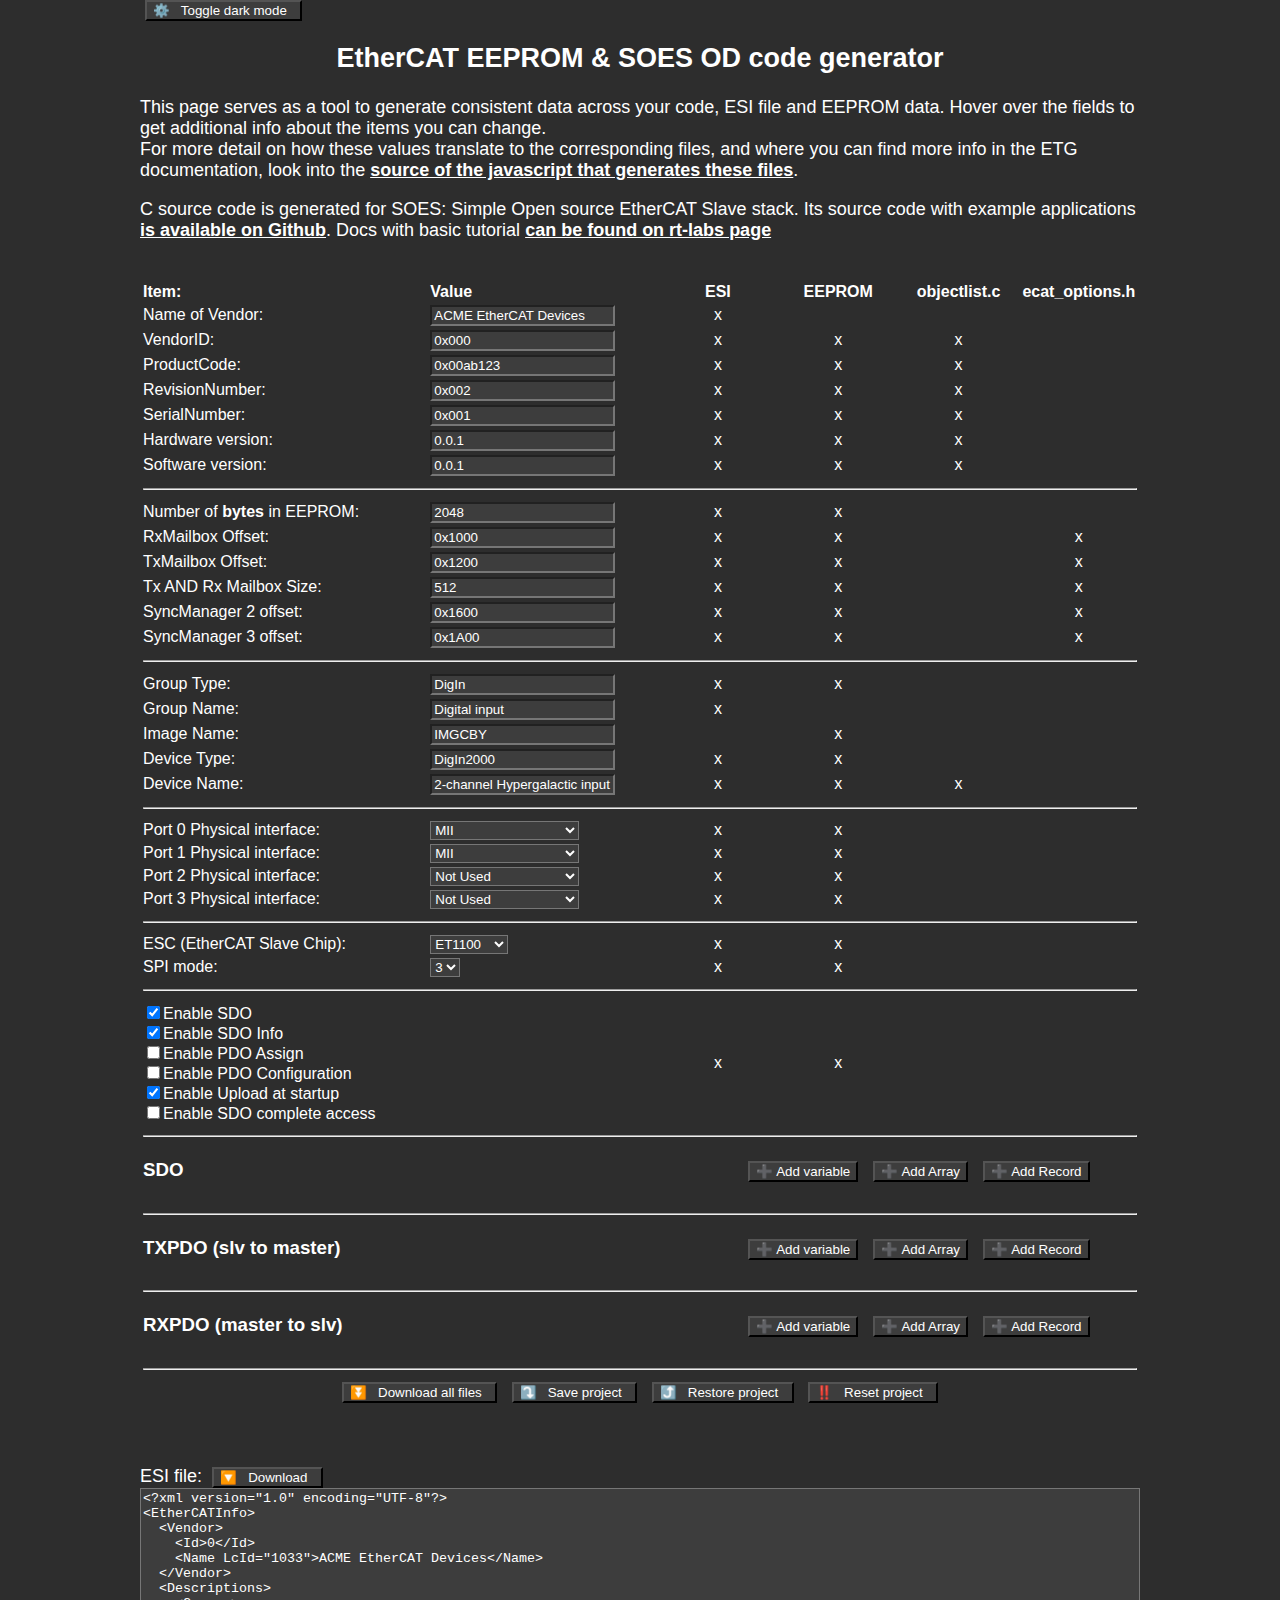
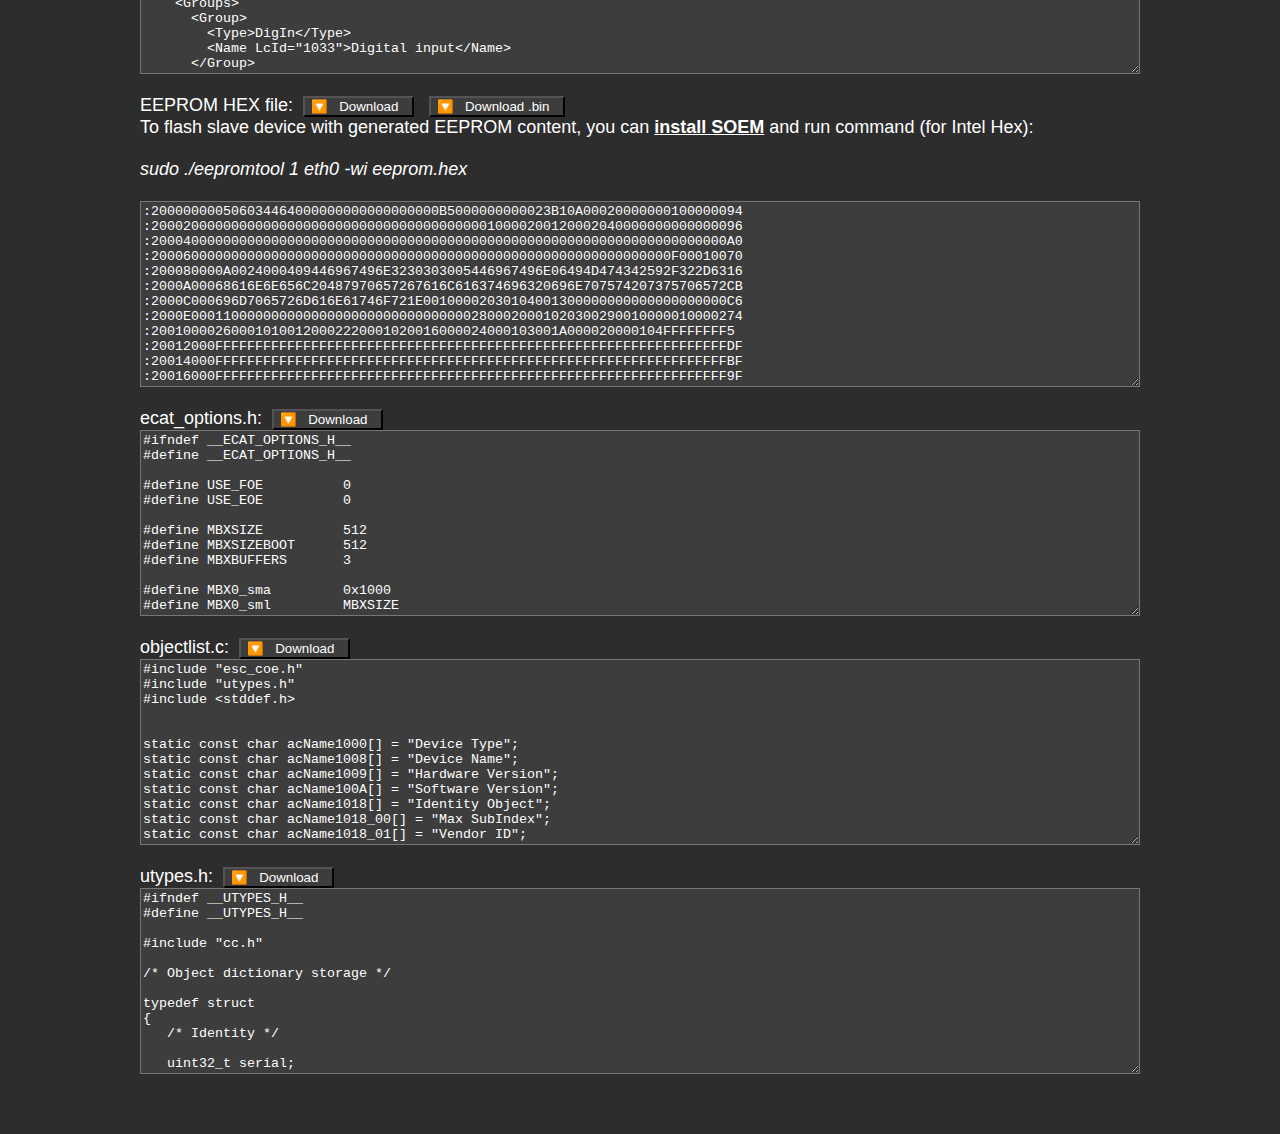
==== EEPROM_generator.html @ eaf285dc "RWpre on objectlist" ====
<head>
   <title>🔁 ESI / EEPROM Generator for SOES</title>
   <meta charset="UTF-8">
   <script src="jszip.min.js"></script>
   <script src="EEPROM_generator.js"></script>
   <link rel="stylesheet" href="EEPROM_generator.css">
</head>

<body>
   <!-- Modal dialog to edit OD objects  -->
   <div id="editObjectModal" class="modal">
   <!-- Modal content -->
      <div class="modal-content">
         <span class="close" onClick="modalClose()">&times;</span>
         <h3 id="editObjectTitle">Edit object</h3>
         <form name="EditObjectForm" id="EditObjectForm" action="" onsubmit="onEditObjectSubmit(this); return false;">
            <table border="0">
               <tr id="dialogRowIndex">
                  <td>Index:</td>
                  <td><input type = "text" name="Index" value="0x6000" title="Enter OD index for the new object"></td>
               </tr>
               <tr>
                  <td>Name of Object:</td>
                  <td><input type = "text" name="ObjectName" value="" title="Enter name for the new object"></td>
               </tr>
               <tr id="dialogRowDtype">
                  <td>Data Type</td>
                  <td><select type = "text" name="DTYPE" title="Enter data type of new object">
                     <option value="BOOLEAN">BOOLEAN</option>
                     <option value="INTEGER8">INTEGER8</option>
                     <option value="INTEGER16">INTEGER16</option>
                     <option value="INTEGER32">INTEGER32</option>
                     <option value="UNSIGNED8">UNSIGNED8</option>
                     <option value="UNSIGNED16">UNSIGNED16</option>
                     <option value="UNSIGNED32">UNSIGNED32</option>
                     <option value="REAL32">REAL32</option>
                     <option value="VISIBLE_STRING">VISIBLE STRING</option>
                  </select></td>
               </tr>
               <tr id="dialogRowValue">
                  <td>Value:</td>
                  <td><input type = "text" name="InitalValue" value="0" title="Enter initial value for the new object"></td>
               </tr>
               <tr id="dialogRowAccess">
                  <td>Access:</td>
                  <td><select type = "text" name="Access" title="Enter access mode of new object">
                     <option value="RO">RO</option>
                     <option value="RW">RW</option>
                     <option value="WO">WO</option>
                     <option value="RWpre">RWpre</option>
                  </select></td>
               </tr>
               <tr>
                  <td align="center">
                     <button name="Cancel" onClick='modalClose();'>✖️ &nbsp; Cancel &nbsp;</button>
                  </td><td>
                     <input type="submit" name="SaveChanges" value="✔️&nbsp; Save changes &nbsp;">
                  </td>
               </tr>
            </table>
         </form>
      </div>
   </div>

   <div class="dark-mode-toggle-container">
      <span></span>
      <button name="DarkMode"onClick='toggleDarkMode();' title="Toggle dark mode">
         ⚙️ &nbsp; Toggle dark mode &nbsp;
      </button>
   </div>

   <div class="main-wrapper">
      <div id="pageHeading">
         <h2>EtherCAT EEPROM & SOES OD code generator</h2>
         <p>
            This page serves as a tool to generate consistent data across your code, ESI file and EEPROM data. Hover over the fields to get additional info about the items you can change. <br>
            For more detail on how these values translate to the corresponding files, and where you can find more info in the ETG documentation, look into the <a href="EEPROM_generator.js">source of the javascript that generates these files</a>.<br>
         </p><p>
            C source code is generated for SOES: Simple Open source EtherCAT Slave stack. 
            Its source code with example applications <a href="https://github.com/OpenEtherCATsociety/SOES">is available on Github</a>. 
            Docs with basic tutorial <a href="https://rt-labs.com/docs/soes/tutorial.html">can be found on rt-labs page</a> 
         </p>
      </div>
      <br>
         
      <form name="SlaveForm" id="SlaveForm" action="" onsubmit="return false;">
         <table border="0">
            <tr>
               <td><strong>Item:</strong></td><td><strong>Value</strong></td><td width="12%"><strong>ESI</strong></td><td width="12%"><strong>EEPROM</strong></td><td width="12%"><strong>objectlist.c</strong></td><td width="12%"><strong>ecat_options.h</strong></td>
            </tr>
            <tr>
               <td>Name of Vendor:</td><td><input type = "text" name="VendorName" value="ACME EtherCAT Devices" title="Enter the name as how you are known in the EtherCAT Technology Group members list"></td><td>x</td><td>&nbsp;</td><td>&nbsp;</td><td>&nbsp;</td>
            </tr>
            <tr>
               <td>VendorID:</td><td><input type = "text" name="VendorID" value="0x000" title="You need to be member of the ETG to get a VendorID!&#013; Enter in hex (0x...) or decimal."></td><td>x</td><td>x</td><td>x</td><td>&nbsp;</td>
            </tr>
            <tr>
               <td>ProductCode:</td><td><input type = "text" name="ProductCode" value="0x00ab123" title="The code of your Product...&#013;Each different product should have its own code.&#013;Enter in hex (0x...) or decimal."></td><td>x</td><td>x</td><td>x</td><td>&nbsp;</td>
            </tr>
            <tr>
               <td>RevisionNumber:</td><td><input type = "text" name="RevisionNumber" value="0x002" title="Revision of Product&#013; Enter in hex (0x...) or decimal."></td><td>x</td><td>x</td><td>x</td><td>&nbsp;</td>
            </tr>
            <tr>
               <td>SerialNumber:</td><td><input type = "text" name="SerialNumber" value="0x001" title="Serial number; may be used in production.&#013; Enter in hex (0x...) or decimal."></td><td>x</td><td>x</td><td>x</td><td>&nbsp;</td>
            </tr>
            <tr>
               <td>Hardware version:</td><td><input type = "text" name="HWversion" value="0.0.1" title="Enter HW version as string"><td>x</td><td>x</td><td>x</td><td>&nbsp;</td>
            </tr>
            <tr>
               <td>Software version:</td><td><input type = "text" name="SWversion" value="0.0.1" title="Enter SW version as string"></td><td>x</td><td>x</td><td>x</td><td>&nbsp;</td>
            </tr>
            <tr><td colspan="6"><hr></td</tr>
            <tr>
               <td>Number of <strong>bytes</strong> in EEPROM:</td><td><input type = "text" name="EEPROMsize" value="2048" title="Number of bytes in EEPROM; 2048&#013;2048*8=16kilobit&#013;Enter in hex (0x...) or decimal."></td><td>x</td><td>x</td><td>&nbsp;</td><td>&nbsp;</td>
            </tr>
            <tr>
               <td>RxMailbox Offset:</td><td><input type = "text" name="RxMailboxOffset" value="0x1000" title="Offset in memory. Do not change unless you are really sure what you're doing"></td><td>x</td><td>x</td><td>&nbsp;</td><td>x</td>
            </tr>
            <tr>
               <td>TxMailbox Offset:</td><td><input type = "text" name="TxMailboxOffset" value="0x1200" title="Offset in memory. Do not change unless you are really sure what you're doing"></td><td>x</td><td>x</td><td>&nbsp;</td><td>x</td>
            </tr>
            <tr>
               <td>Tx AND Rx Mailbox Size:</td><td><input type = "text" name="MailboxSize" value="512" title="Size of mailbox in bytes.&#013;Do not change unless you are really sure what you're doing."></td><td>x</td><td>x</td><td>&nbsp;</td><td>x</td>
            </tr>
            <tr>
               <td>SyncManager 2 offset:</td><td><input type = "text" name="SM2Offset" value="0x1600" title="Offset in memory. Do not change unless you are really sure what you're doing"></td><td>x</td><td>x</td><td>&nbsp;</td><td>x</td>
            </tr>
            <tr>
               <td>SyncManager 3 offset:</td><td><input type = "text" name="SM3Offset" value="0x1A00" title="Offset in memory. Do not change unless you are really sure what you're doing"></td><td>x</td><td>x</td><td>&nbsp;</td><td>x</td>
            </tr>
            <tr><td colspan="6"><hr></td</tr>
            <tr>
               <td>Group Type:</td><td><input type = "text" name="TextGroupType" value="DigIn" title="Group Type, like DigIn, DigOut, Measurement, ...&#013;See ETG2000, this is used for grouping in the ESI file"></td><td>x</td><td>x</td><td>&nbsp;</td><td>&nbsp;</td>
            </tr>
            <tr>
               <td>Group Name:</td><td><input type = "text" name="TextGroupName5" value="Digital input" title="Description of Group&#013;See ETG2000, this is used for grouping in the ESI file"></td><td>x</td><td>&nbsp;</td><td>&nbsp;</td><td>&nbsp;</td>
            </tr>
            <tr>
               <td>Image Name:</td><td><input type = "text" name="ImageName" value="IMGCBY" title="Name of image used in EtherCAT Configurator"></td><td>&nbsp;</td><td>x</td><td>&nbsp;</td><td>&nbsp;</td>
            </tr>
            <tr>
               <td>Device Type:</td><td><input type = "text" name="TextDeviceType" value="DigIn2000" title="Name or order code of product"></td><td>x</td><td>x</td><td>&nbsp;</td><td>&nbsp;</td>
            </tr>
            <tr>
               <td>Device Name:</td><td><input type = "text" name="TextDeviceName" value="2-channel Hypergalactic input superimpermanator" title="Description of your device"></td><td>x</td><td>x</td><td>x</td><td>&nbsp;</td>
            </tr>
            <tr><td colspan="6"><hr></td</tr>
            <tr>
               <td>Port 0 Physical interface:</td><td><select name="Port0Physical" title="Select which physical connection is used on each physical port of your Beckhoff ASIC (ET1100, ET1200)">
                  <option value="Y" selected>MII</option>
                  <option value="H">MII-Fast Hot Connect</option>
                  <option value="K">EBUS</option>
                  <option value=" ">Not Used</option>
               </select></td><td>x</td><td>x</td><td>&nbsp;</td><td>&nbsp;</td>
            </tr>
            <tr>
               <td>Port 1 Physical interface:</td><td><select name="Port1Physical" title="Select which physical connection is used on each physical port of your Beckhoff ASIC (ET1100, ET1200)">
                  <option value="Y" selected>MII</option>
                  <option value="H">MII-Fast Hot Connect</option>
                  <option value="K">EBUS</option>
                  <option value=" ">Not Used</option>
               </select></td><td>x</td><td>x</td><td>&nbsp;</td><td>&nbsp;</td>
            </tr>
            <tr>
               <td>Port 2 Physical interface:</td><td><select name="Port2Physical" title="Select which physical connection is used on each physical port of your Beckhoff ASIC (ET1100, ET1200)">
                  <option value="Y">MII</option>
                  <option value="H">MII-Fast Hot Connect</option>
                  <option value="K">EBUS</option>
                  <option value=" " selected>Not Used</option>
               </select></td><td>x</td><td>x</td><td>&nbsp;</td><td>&nbsp;</td>
            </tr>
            <tr>
               <td>Port 3 Physical interface:</td><td><select name="Port3Physical" title="Select which physical connection is used on each physical port of your Beckhoff ASIC (ET1100, ET1200)">
                  <option value="Y">MII</option>
                  <option value="H">MII-Fast Hot Connect</option>
                  <option value="K">EBUS</option>
                  <option value=" " selected>Not Used</option>
               </select></td><td>x</td><td>x</td><td>&nbsp;</td><td>&nbsp;</td>
            </tr>
            <tr><td colspan="6"><hr></td</tr>
            <tr>
               <td>ESC (EtherCAT Slave Chip):</td><td><select name="ESC" title="Select which ESC (EtherCAT Slave Chip) is used">
                  <option value="ET1100">ET1100</option>
                  <option value="AX58100">AX58100</option>
                  <option value="LAN9252">LAN9252</option>
               </select></td><td>x</td><td>x</td><td>&nbsp;</td><td>&nbsp;</td>
            </tr>
            <tr>      
               <td>SPI mode:</td><td><select name="SPImode" title="Select which SPI mode is used">
                  <option value="3">3</option>
                  <option value="2">2</option>
                  <option value="1">1</option>
                  <option value="0">0</option>
               </select></td><td>x</td><td>x</td><td>&nbsp;</td><td>&nbsp;</td>
            </tr>   
            <tr><td colspan="6"><hr></td</tr>
            <tr><td><input type="checkbox" name="CoeDetails" value="EnableSDO" checked>Enable SDO<br>
               <input type="checkbox" name="CoeDetails" value="EnableSDOInfo" checked>Enable SDO Info<br>
               <input type="checkbox" name="CoeDetails" value="EnablePDOAssign">Enable PDO Assign<br>
               <input type="checkbox" name="CoeDetails" value="EnablePDOConfiguration">Enable PDO Configuration<br>
               <input type="checkbox" name="CoeDetails" value="EnableUploadAtStartup" checked>Enable Upload at startup<br>
               <input type="checkbox" name="CoeDetails" value="EnableSDOCompleteAccess">Enable SDO complete access <br>
               </td><td>&nbsp;</td><td>x</td><td>x</td><td>&nbsp;</td><td>&nbsp;</td>
            </tr>
            <tr><td colspan="6"><hr></td</tr>
            <tr><td colspan="6">
               <h3 class="odSectionHeading">
                  <span class="odSectionTitle"> SDO </span>
                  <span>
                     <button onClick="editVAR_Click(sdo)">➕ Add variable</button>
                     <button onClick="editARRAY_Click(sdo)">➕ Add Array</button>
                     <button onClick="editRECORD_Click(sdo)">➕ Add Record</button>
                  </span>
                  </h3>
               <div id="tr_sdo"></div>
            </td></tr>
            
            <tr><td colspan="6"><hr></td</tr>
            <tr><td colspan="6">
               <h3 class="odSectionHeading">
                  <span title="We are assuming single, fixed TxPDO" class="odSectionTitle"> TXPDO  (slv to master) </span>
                  <span>
                     <button onClick="editVAR_Click(txpdo)">➕ Add variable</button>
                     <button onClick="editARRAY_Click(txpdo)">➕ Add Array</button>
                     <button onClick="editRECORD_Click(txpdo)">➕ Add Record</button>
                  </span>
               </h3>
               <div id="tr_txpdo"></div>
            </td></tr>
            
            <tr><td colspan="6"><hr></td</tr>
            <tr><td colspan="6">
               <h3 class="odSectionHeading">
                  <span title="We are assuming single, fixed RxPDO" class="odSectionTitle"> RXPDO  (master to slv) </span>
                  <span>
                     <button onClick="editVAR_Click(rxpdo)">➕ Add variable</button>
                     <button onClick="editARRAY_Click(rxpdo)">➕ Add Array</button>
                     <button onClick="editRECORD_Click(rxpdo)">➕ Add Record</button>
                  </span>
               </h3>
               <div id="tr_rxpdo"></div>
            </td></tr>

            <tr><td colspan="6"><hr></td</tr>
            <tr><td colspan="6" align="center">
               <button name="GenerateDownload" onclick="onGenerateDownloadClick()" title="Generate all files and download at once">
                  ⏬ &nbsp; Download all files &nbsp;
               </button>
               <button id='GenerateFilesButton' name="Generate" onClick="onGenerateClick();" title="Generate all files">
                  &nbsp; Generate files &nbsp;
               </button>
               <button name="Save" onClick='onSaveClick();' title="Download current settings and Object Dictionary state as JSON file">
                  ⤵️ &nbsp; Save project &nbsp;
               </button>
               <button name="Restore" onClick='onRestoreClick();' title="Load settings and Object Dictionary state from previously saved JSON file">
                  ⤴️ &nbsp; Restore project &nbsp;
               </button>
               <button name="Reset" onClick='onResetClick();' title="Reset settings to default values and remove all Object Dictionary entries">
                  ‼️ &nbsp; Reset project &nbsp;
               </button>
            </td></tr>
         </table>
      </form>

      <br><br>
      <form name="outCodeForm" id="outCodeForm" action="" onsubmit="return false;">
         ESI file:
         <button name="DownloadESI" onClick="downloadFile(getOutputForm().ESI.value, fileName = 'esi.xml', contentType = 'text/html');">
            🔽 &nbsp; Download &nbsp;
         </button>   
         <br>
         <textarea cols = "150" rows = "12" name="ESI">ESI File</textarea><br><br>
         EEPROM HEX file:
         <button name="Download_HEX" 
            onClick="downloadFile(getOutputForm().HEX.value, fileName = 'eeprom.hex', contentType = 'application/octet-stream');">
            🔽 &nbsp; Download &nbsp;
         </button>
         <button name="Download_BIN" onClick="onDownloadBinClick();">
            🔽 &nbsp; Download .bin &nbsp;
         </button>
         <br>
         To flash slave device with generated EEPROM content, you can <a href="https://github.com/OpenEtherCATsociety/SOEM/">install SOEM</a> 
         and run command (for Intel Hex):
         <br><br><i title="For binary, use flag -w instead of -wi" id="hexInstallCmd">sudo ./eepromtool 1 eth0 -wi eeprom.hex</i><br><br>
      
         <textarea cols = "150" rows = "12" name="HEX">Hex File</textarea><br><br>
         ecat_options.h: 
         <button name="Download_ecat_options" 
            onClick="downloadFile(getOutputForm().ecat_options.value, fileName = 'ecat_options.h', contentType = 'text/plain');">
            🔽 &nbsp; Download &nbsp;
         </button>
         <br>
         <textarea cols = "150" rows = "12" name="ecat_options">ecat_options.h</textarea><br><br>
         objectlist.c: 
         <button name="Download_objectlist" 
            onClick="downloadFile(getOutputForm().objectlist.value, fileName = 'objectlist.c', contentType = 'text/plain');">
            🔽 &nbsp; Download &nbsp;
         </button>
         <br>
         <textarea cols = "150" rows = "12" name="objectlist">objectlist.c</textarea><br><br>
         utypes.h: 
         <button name="Download_utypes"
            onClick="downloadFile(getOutputForm().utypes.value, fileName = 'utypes.h', contentType = 'text/plain');">
            🔽 &nbsp; Download &nbsp;
         </button>
         <br>
         <textarea cols = "150" rows = "12" name="utypes">utypes.h</textarea><br><br>
         <input id="restoreFileInput" type='file' accept=".json" style="visibility:hidden;" onchange="readFile(event)" />
      </form>
   </div>
</body>
---- EEPROM_generator.css ----
:root {
   --background-color: #fff;
   --text-color: #000;
   --input-color: #ffffff;
}
 
/* dark mode */
[data-theme="dark"] {
/* body, .modal-content { */
   --background-color: #2D2D2D; /* #4D4D4D; */
   --text-color: white;
   --input-color: #3D3D3D;
}

tr td:nth-child(3) { 
   text-align: center;
}
tr td:nth-child(4) { 
   text-align: center;
}
tr td:nth-child(5) { 
   text-align: center;
}
tr td:nth-child(6) { 
   text-align: center;
}
/* The Modal (background) */
.modal {
   display: none; /* Hidden by default */
   position: fixed; /* Stay in place */
   z-index: 1; /* Sit on top */
   padding-top: 18%; /* Location of the box */
   left: 0;
   top: 0;
   width: 100%; /* Full width */
   height: 100%; /* Full height */
   overflow: auto; /* Enable scroll if needed */
   background-color: rgb(0,0,0); /* Fallback color */
   background-color: rgba(0,0,0,0.4); /* Black w/ opacity */
}

/* Modal Content */
.modal-content {
   background-color: var(--background-color);
   margin: auto;
   padding: 20px;
   border: 1px solid #888;
   width: 450px;
}

#editObjectTitle {
   margin-bottom: 25px;
}

/* The Close Button */
.close {
   color: #aaaaaa;
   float: right;
   font-size: 28px;
   font-weight: bold;
}

.close:hover,
.close:focus {
   color: #000;
   text-decoration: none;
   cursor: pointer;
}

/* main content layout */

body {
   font-family: Arial, Helvetica, sans-serif;
   font-size: large;
   margin: auto;
   width: 1000px;
}

h2, h3 {
   text-align: center;
}

table, textarea {
   width: 100%;
}

button {
   margin-left: 5px;
   margin-right: 5px;
}

div.odItem, div.odSubitem {
   padding-top: 4px;
   padding-bottom: 4px;
   width: 100%;
   border-top: 1px dotted;
}

h3.odSectionHeading {
   text-align: left;
}

span.odItemContent, span.odSectionTitle {
   min-width: 600px;
   display: inline-block;
}

span.odSectionTitle {
   font-weight: 800;
   margin-top: 10px;
   margin-right: -5px;
}

span.odSubitemContent {
   margin-left: 15px;
   min-width: 600px;
   display: inline-block;
}

body {
   background-color: var(--background-color);
   color: var(--text-color);
}

input, textarea, select, button {
   background-color: var(--input-color);
   color: var(--text-color);
}

a {
   color: var(--text-color);
   font-weight: 600;
}
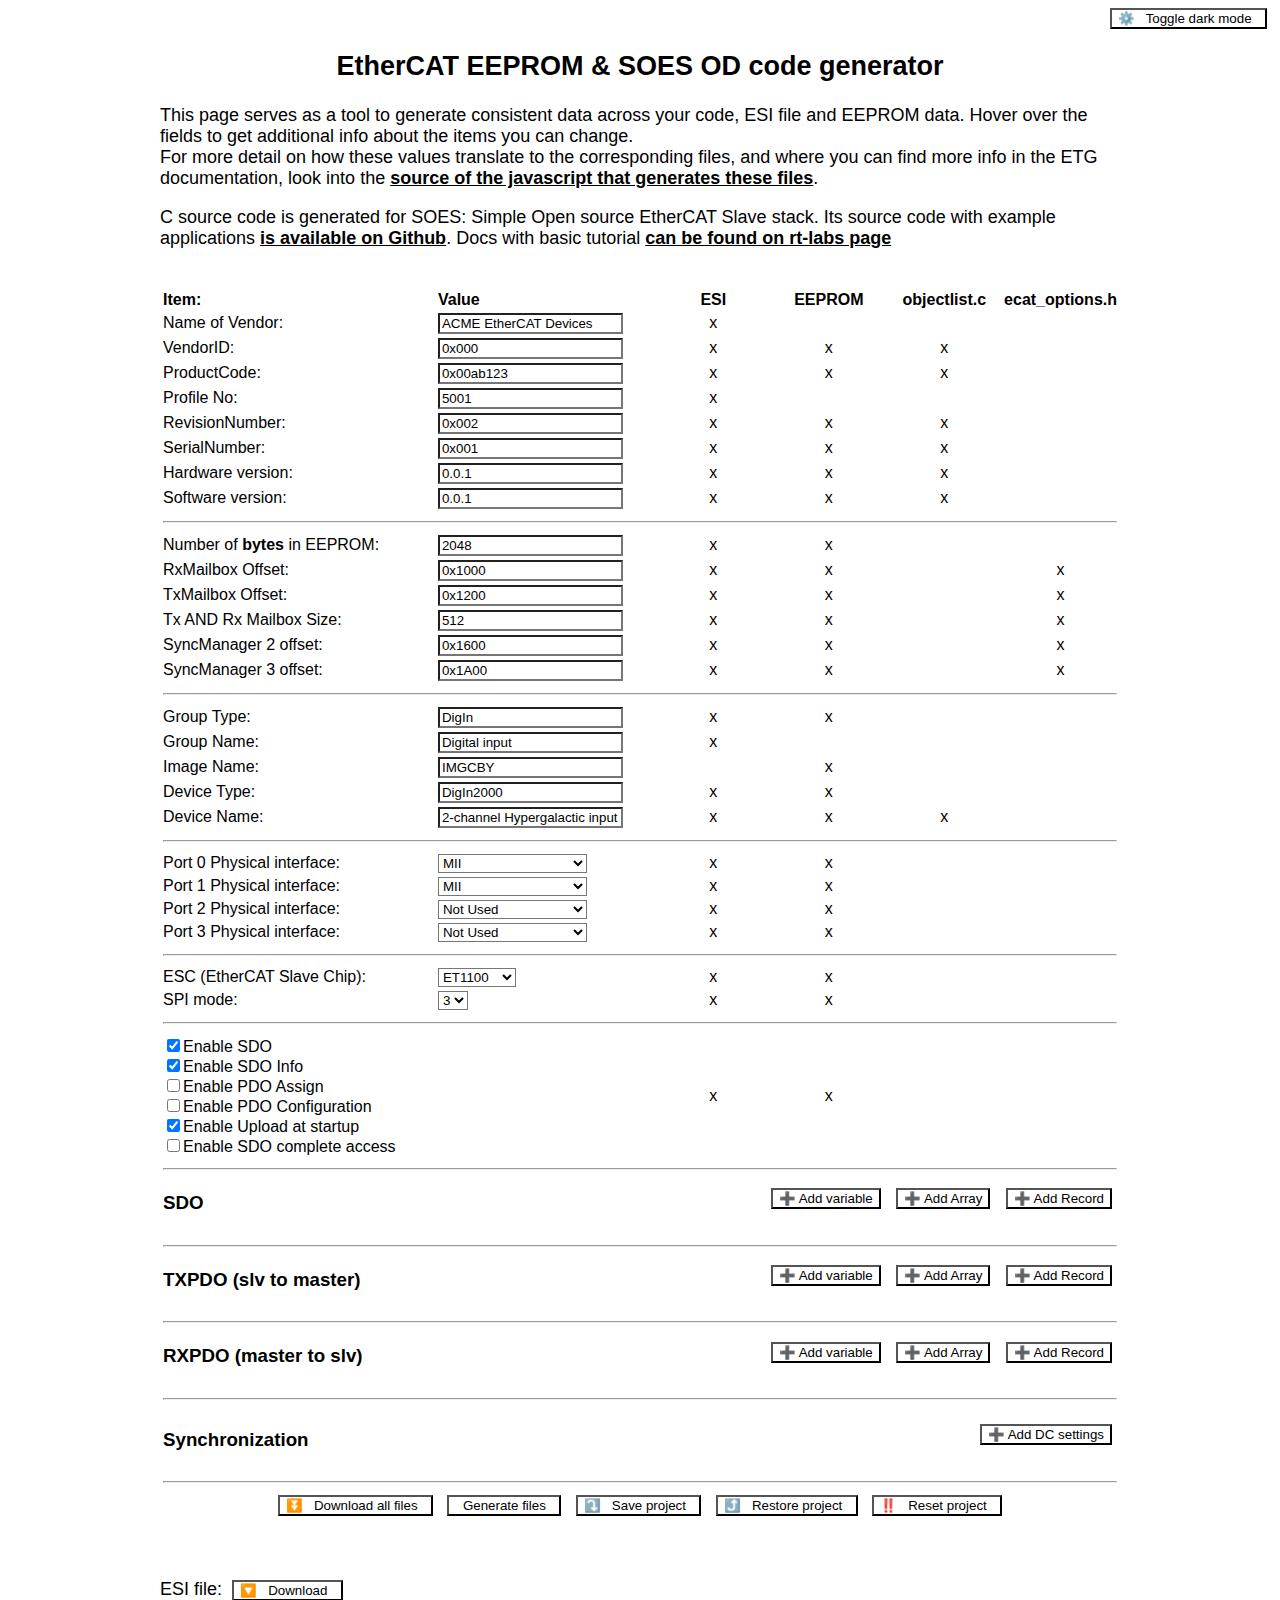
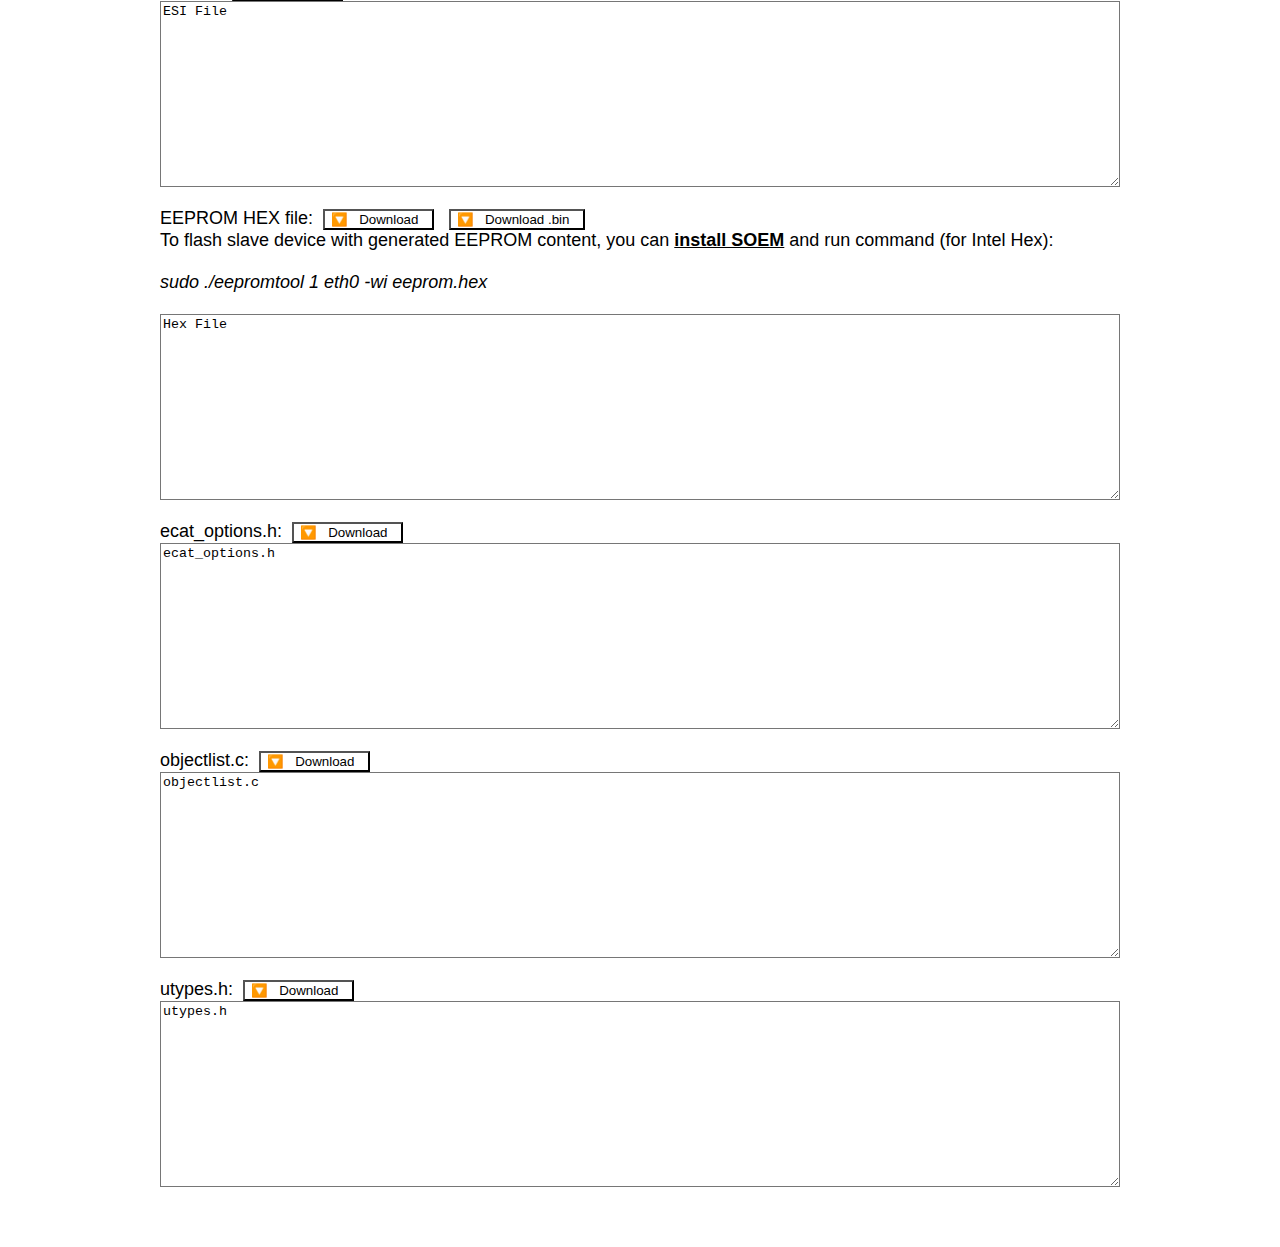
==== commit e392d1dc: "Get separate dirs for src, libs" ====
--- a/EEPROM_generator.html
+++ b/EEPROM_generator.html
@@ -1,8 +1,8 @@
 <head>
    <title>🔁 ESI / EEPROM Generator for SOES</title>
    <meta charset="UTF-8">
-   <script src="jszip.min.js"></script>
-   <script src="EEPROM_generator.js"></script>
+   <script src="lib/jszip.min.js"></script>
+   <script src="src/EEPROM_generator.js"></script>
    <link rel="stylesheet" href="EEPROM_generator.css">
 </head>
 
@@ -11,17 +11,17 @@
    <div id="editObjectModal" class="modal">
    <!-- Modal content -->
       <div class="modal-content">
-         <span class="close" onClick="modalClose()">&times;</span>
+         <span class="close" onClick="odModalClose()">&times;</span>
          <h3 id="editObjectTitle">Edit object</h3>
          <form name="EditObjectForm" id="EditObjectForm" action="" onsubmit="onEditObjectSubmit(this); return false;">
             <table border="0">
                <tr id="dialogRowIndex">
                   <td>Index:</td>
-                  <td><input type = "text" name="Index" value="0x6000" title="Enter OD index for the new object"></td>
+                  <td><input type = "text" name="Index" value="0x6000" title="Enter OD index for the new object" id="modalInputIndex"></td>
                </tr>
                <tr>
                   <td>Name of Object:</td>
-                  <td><input type = "text" name="ObjectName" value="" title="Enter name for the new object"></td>
+                  <td><input type = "text" name="ObjectName" value="" title="Enter name for the new object" id="modalInputObjectName"></td>
                </tr>
                <tr id="dialogRowDtype">
                   <td>Data Type</td>
@@ -52,7 +52,7 @@
                </tr>
                <tr>
                   <td align="center">
-                     <button name="Cancel" onClick='modalClose();'>✖️ &nbsp; Cancel &nbsp;</button>
+                     <button name="Cancel" onClick='odModalClose();'>✖️ &nbsp; Cancel &nbsp;</button>
                   </td><td>
                      <input type="submit" name="SaveChanges" value="✔️&nbsp; Save changes &nbsp;">
                   </td>
@@ -62,6 +62,55 @@
       </div>
    </div>
 
+   <!-- Modal dialog to edit synchronization modes  -->
+   <div id="syncModal" class="modal">
+      <!-- Modal content -->
+         <div class="modal-content">
+            <span class="close" onClick="syncModalClose()">&times;</span>
+            <h3 id="editObjectTitle">Edit synchronization mode</h3>
+
+            <form name="syncModalForm" id="syncModalForm" action="" onsubmit="onSyncSubmit(this); return false;">
+               <table border="0">
+                  <tr>
+                     <td>Name:</td>
+                     <td><input type = "text" name="Name" value="New sync modee" title="Enter Name for new sync mode" id="syncModalName"></td>
+                  </tr>
+                  <tr>
+                     <td>Description:</td>
+                     <td><input type = "text" name="Description" value="New sync mode description" title="Enter Description for new sync mode" id="syncModalDescription"></td>
+                  </tr>
+                  <tr>
+                     <td>Assign Activate:</td>
+                     <td><input type = "text" name="AssignActivate" value="0x0" title="Enter Assign Activate value for new sync mode" id="syncModalAssignActivate"></td>
+                  </tr>
+               </table>
+               <table border="0">
+                  <tr>
+                     <td>S0 cycle</td>
+                     <td><input type = "text" name="Sync0cycleTime" value="0" title="Enter Sync0 cycle time" id="syncModalSync0cycleTime"></td>
+                     <td>S0 shift</td>
+                     <td><input type = "text" name="Sync0shiftTime" value="0" title="Enter Sync0 shift time" id="syncModalSync0shiftTime"></td>
+                  </tr>
+                  <tr>
+                     <td>S1 cycle</td>
+                     <td><input type = "text" name="Sync1cycleTime" value="0" title="Enter Sync1 cycle time" id="syncModalSync1cycleTime"></td>
+                     <td>S1 shift</td>
+                     <td><input type = "text" name="Sync1shiftTime" value="0" title="Enter Sync1 shift time" id="syncModalSync1shiftTime"></td>
+                  </tr>
+               </table>
+               <table border="0" style="padding-top: 20px;">
+                  <tr>
+                     <td align="center">
+                        <button name="Cancel" onClick='syncModalClose();'>✖️ &nbsp; Cancel &nbsp;</button>
+                     </td><td>
+                        <input type="submit" name="SaveChanges" value="✔️&nbsp; Save changes &nbsp;">
+                     </td>
+                  </tr>
+               </table>
+            </form>
+         </div>
+   </div>
+      
    <div class="dark-mode-toggle-container">
       <span></span>
       <button name="DarkMode"onClick='toggleDarkMode();' title="Toggle dark mode">
@@ -98,6 +147,9 @@
                <td>ProductCode:</td><td><input type = "text" name="ProductCode" value="0x00ab123" title="The code of your Product...&#013;Each different product should have its own code.&#013;Enter in hex (0x...) or decimal."></td><td>x</td><td>x</td><td>x</td><td>&nbsp;</td>
             </tr>
             <tr>
+               <td>Profile No:</td><td><input type = "text" name="ProfileNo" value="5001" title="Profile number of your Product...&#013;Used to identify device type.&#013;Enter in hex (0x...) or decimal."></td><td>x</td><td></td><td></td><td>&nbsp;</td>
+            </tr>
+            <tr>
                <td>RevisionNumber:</td><td><input type = "text" name="RevisionNumber" value="0x002" title="Revision of Product&#013; Enter in hex (0x...) or decimal."></td><td>x</td><td>x</td><td>x</td><td>&nbsp;</td>
             </tr>
             <tr>
@@ -242,6 +294,16 @@
             </td></tr>
 
             <tr><td colspan="6"><hr></td</tr>
+               <h3 class="odSectionHeading">
+                  <span title="Distributed Clocks configuration" class="odSectionTitle"> Synchronization </span>
+                  <span>
+                     <button onClick="addSyncClick()">➕ Add DC settings</button>
+                  </span>
+               </h3>
+               <div id="dcSyncModes"></div>
+            
+            <tr><td colspan="6"><hr></td</tr>
+
             <tr><td colspan="6" align="center">
                <button name="GenerateDownload" onclick="onGenerateDownloadClick()" title="Generate all files and download at once">
                   ⏬ &nbsp; Download all files &nbsp;
@@ -263,9 +325,9 @@
       </form>
 
       <br><br>
-      <form name="outCodeForm" id="outCodeForm" action="" onsubmit="return false;">
+      <form name="outCodeForm" id="outCodeForm" spellcheck="false" action="" onsubmit="return false;">
          ESI file:
-         <button name="DownloadESI" onClick="downloadFile(getOutputForm().ESI.value, fileName = 'esi.xml', contentType = 'text/html');">
+         <button name="DownloadESI" onClick="onDownloadEsiXmlClick()">
             🔽 &nbsp; Download &nbsp;
          </button>   
          <br>
--- a/EEPROM_generator.css
+++ b/EEPROM_generator.css
@@ -72,8 +72,11 @@
 body {
    font-family: Arial, Helvetica, sans-serif;
    font-size: large;
+}
+
+div.main-wrapper {
    margin: auto;
-   width: 1000px;
+   max-width: 960px;
 }
 
 h2, h3 {
@@ -89,20 +92,29 @@
    margin-right: 5px;
 }
 
+div.dark-mode-toggle-container {
+   display: flex;
+   justify-content: space-between;
+   /* align-items: right; */
+   /* background-color: red; */
+}
+
+.odSectionHeading, .odItem, .odSubitem {
+   display: flex;
+   align-items: center;
+   justify-content: space-between;
+}
+
 div.odItem, div.odSubitem {
    padding-top: 4px;
    padding-bottom: 4px;
    width: 100%;
    border-top: 1px dotted;
+   border-bottom: 1px dotted;
 }
 
 h3.odSectionHeading {
    text-align: left;
-}
-
-span.odItemContent, span.odSectionTitle {
-   min-width: 600px;
-   display: inline-block;
 }
 
 span.odSectionTitle {
@@ -113,8 +125,6 @@
 
 span.odSubitemContent {
    margin-left: 15px;
-   min-width: 600px;
-   display: inline-block;
 }
 
 body {
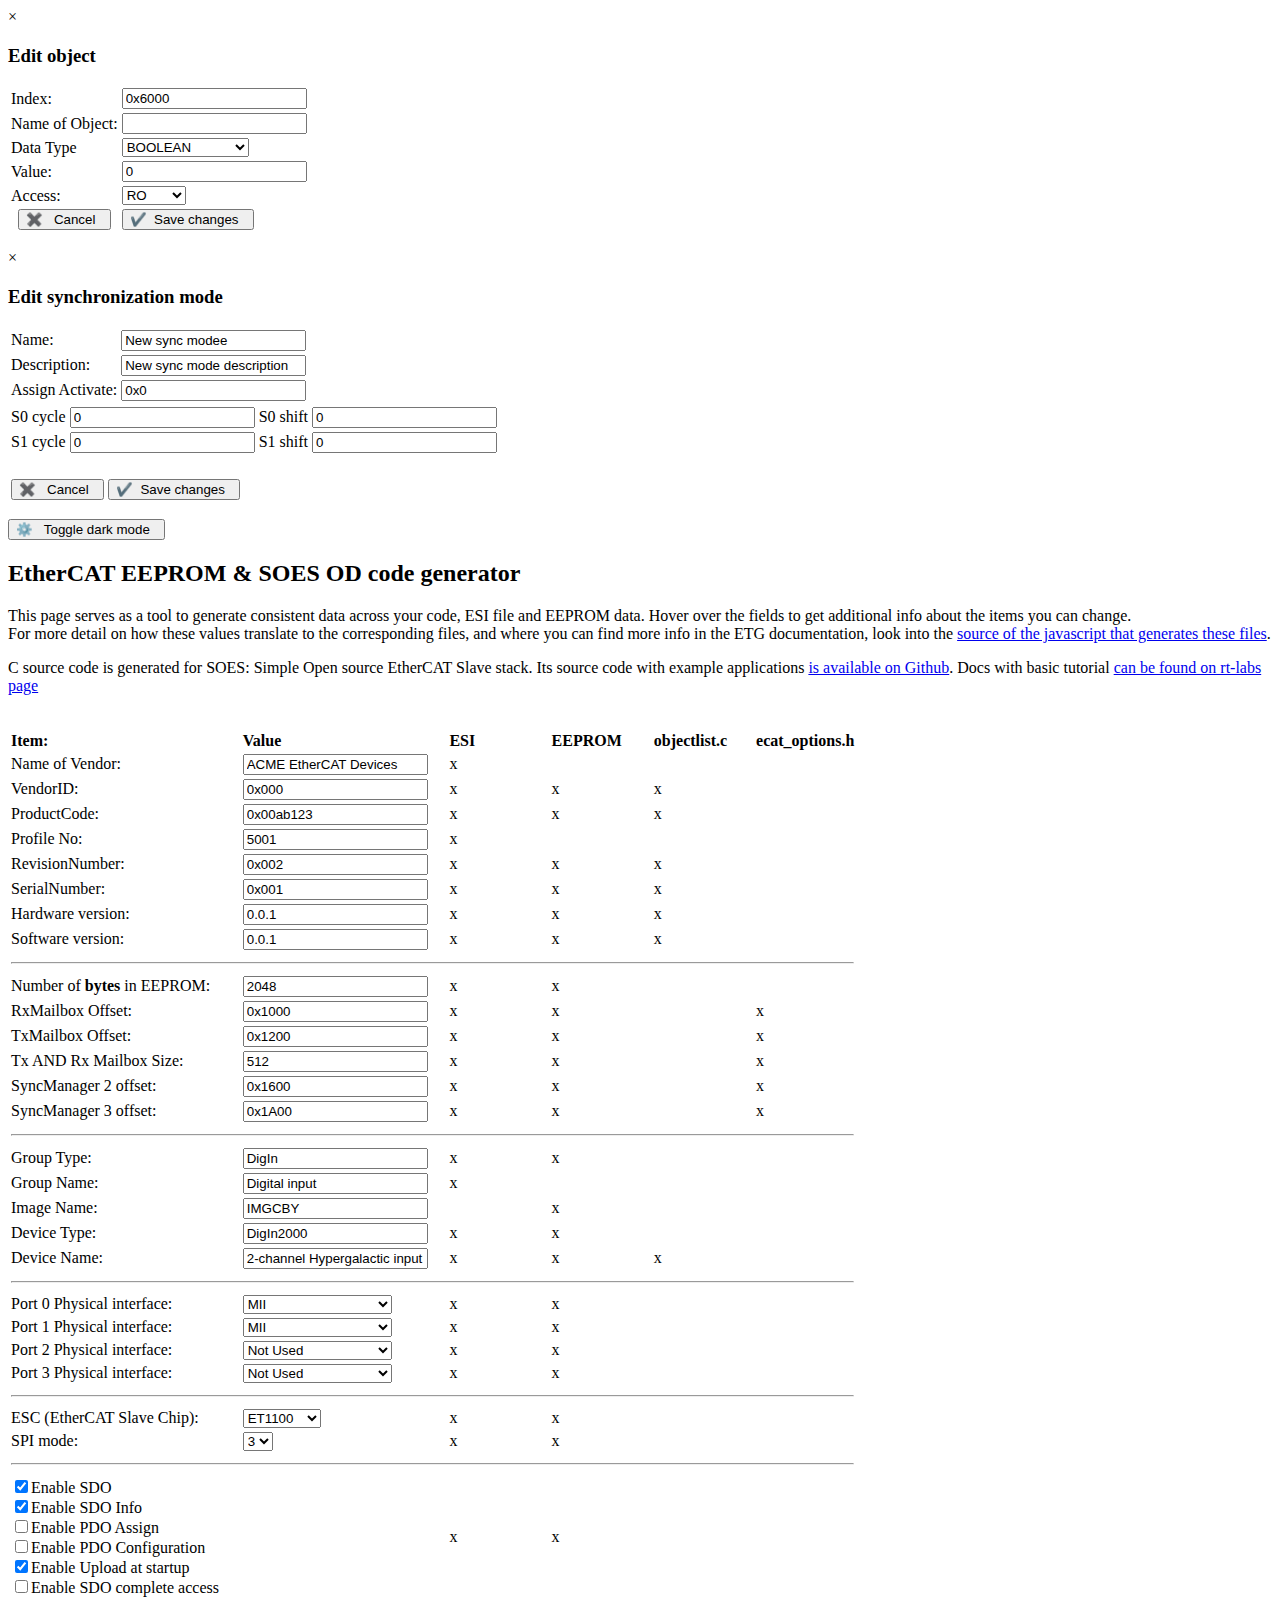
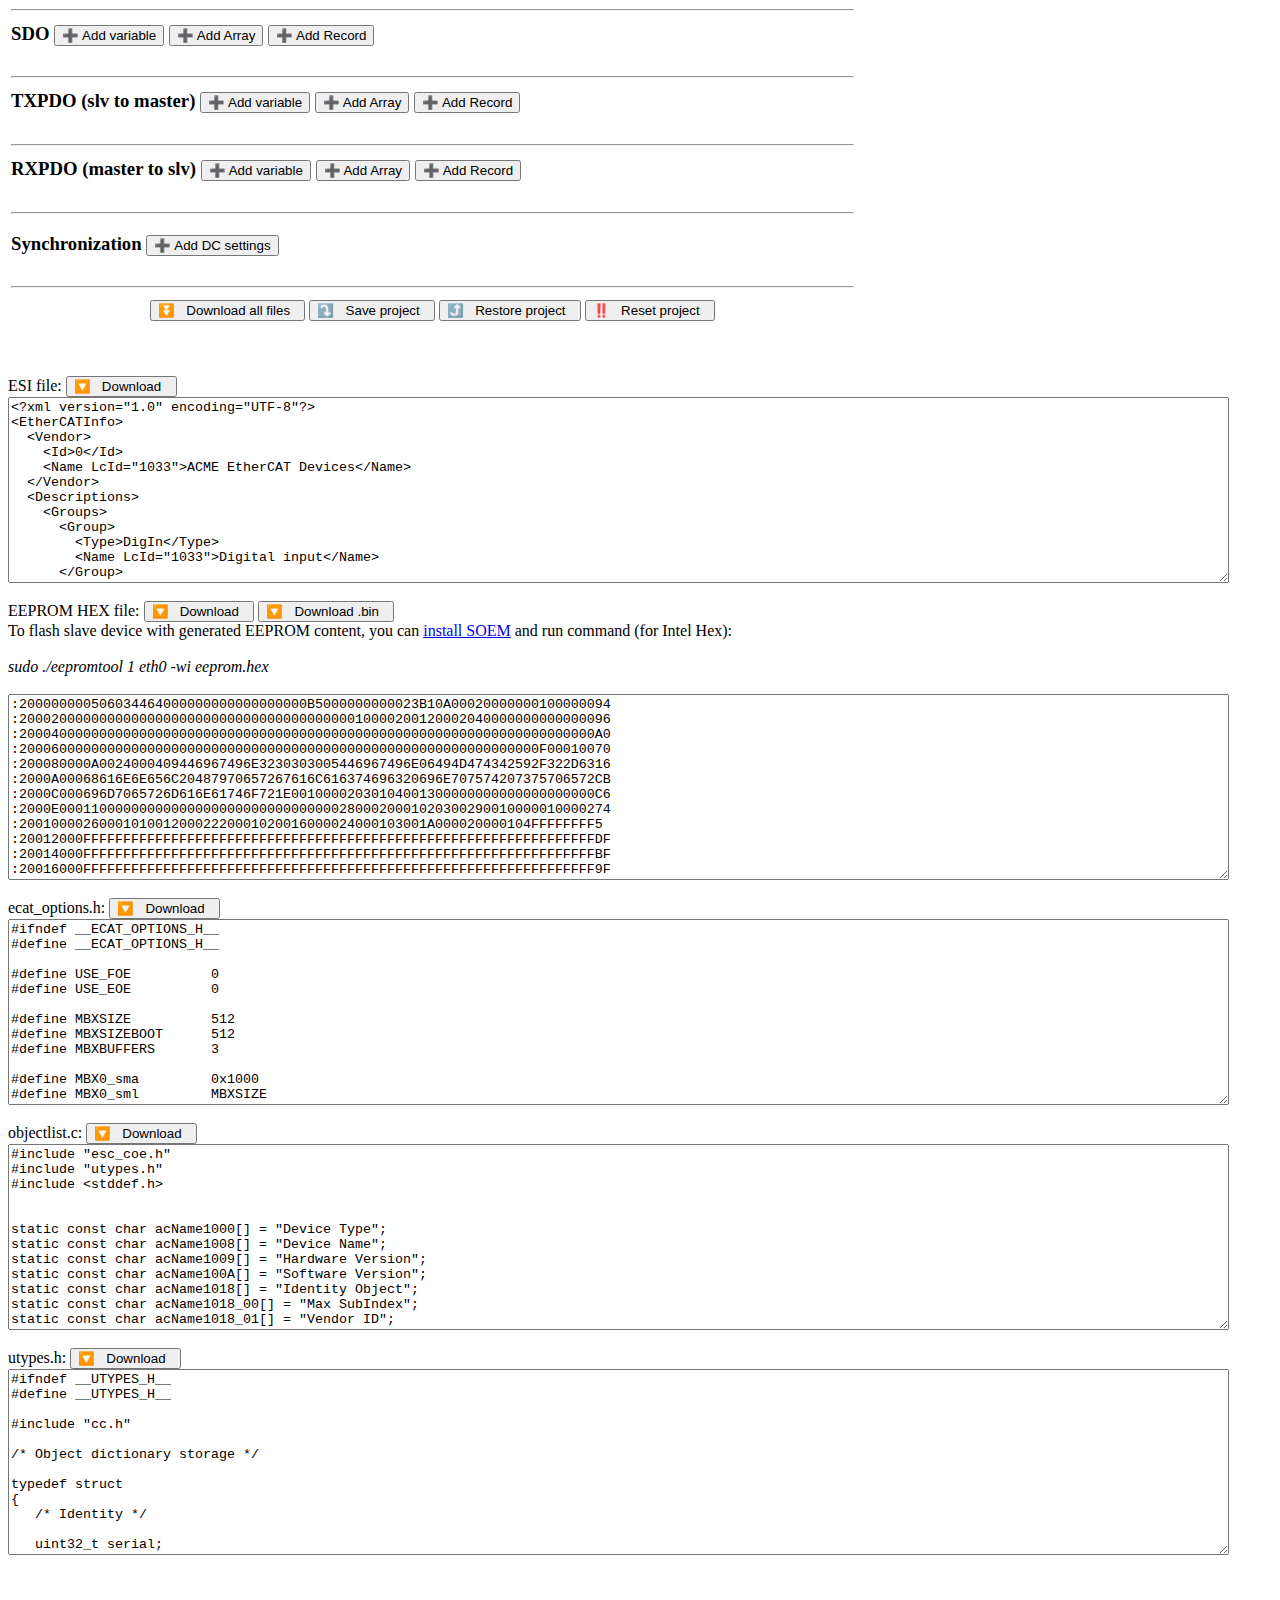
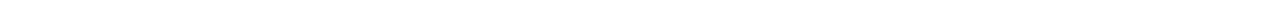
==== commit 397545d8: "Extracted constants from main file" ====
--- a/EEPROM_generator.html
+++ b/EEPROM_generator.html
@@ -1,9 +1,12 @@
 <head>
+   <meta charset="UTF-8">
    <title>🔁 ESI / EEPROM Generator for SOES</title>
-   <meta charset="UTF-8">
    <script src="lib/jszip.min.js"></script>
+
+   <script src="src/constants.js"></script>
    <script src="src/EEPROM_generator.js"></script>
-   <link rel="stylesheet" href="EEPROM_generator.css">
+   
+   <link rel="stylesheet" href="styles/EEPROM_generator.css">
 </head>
 
 <body>
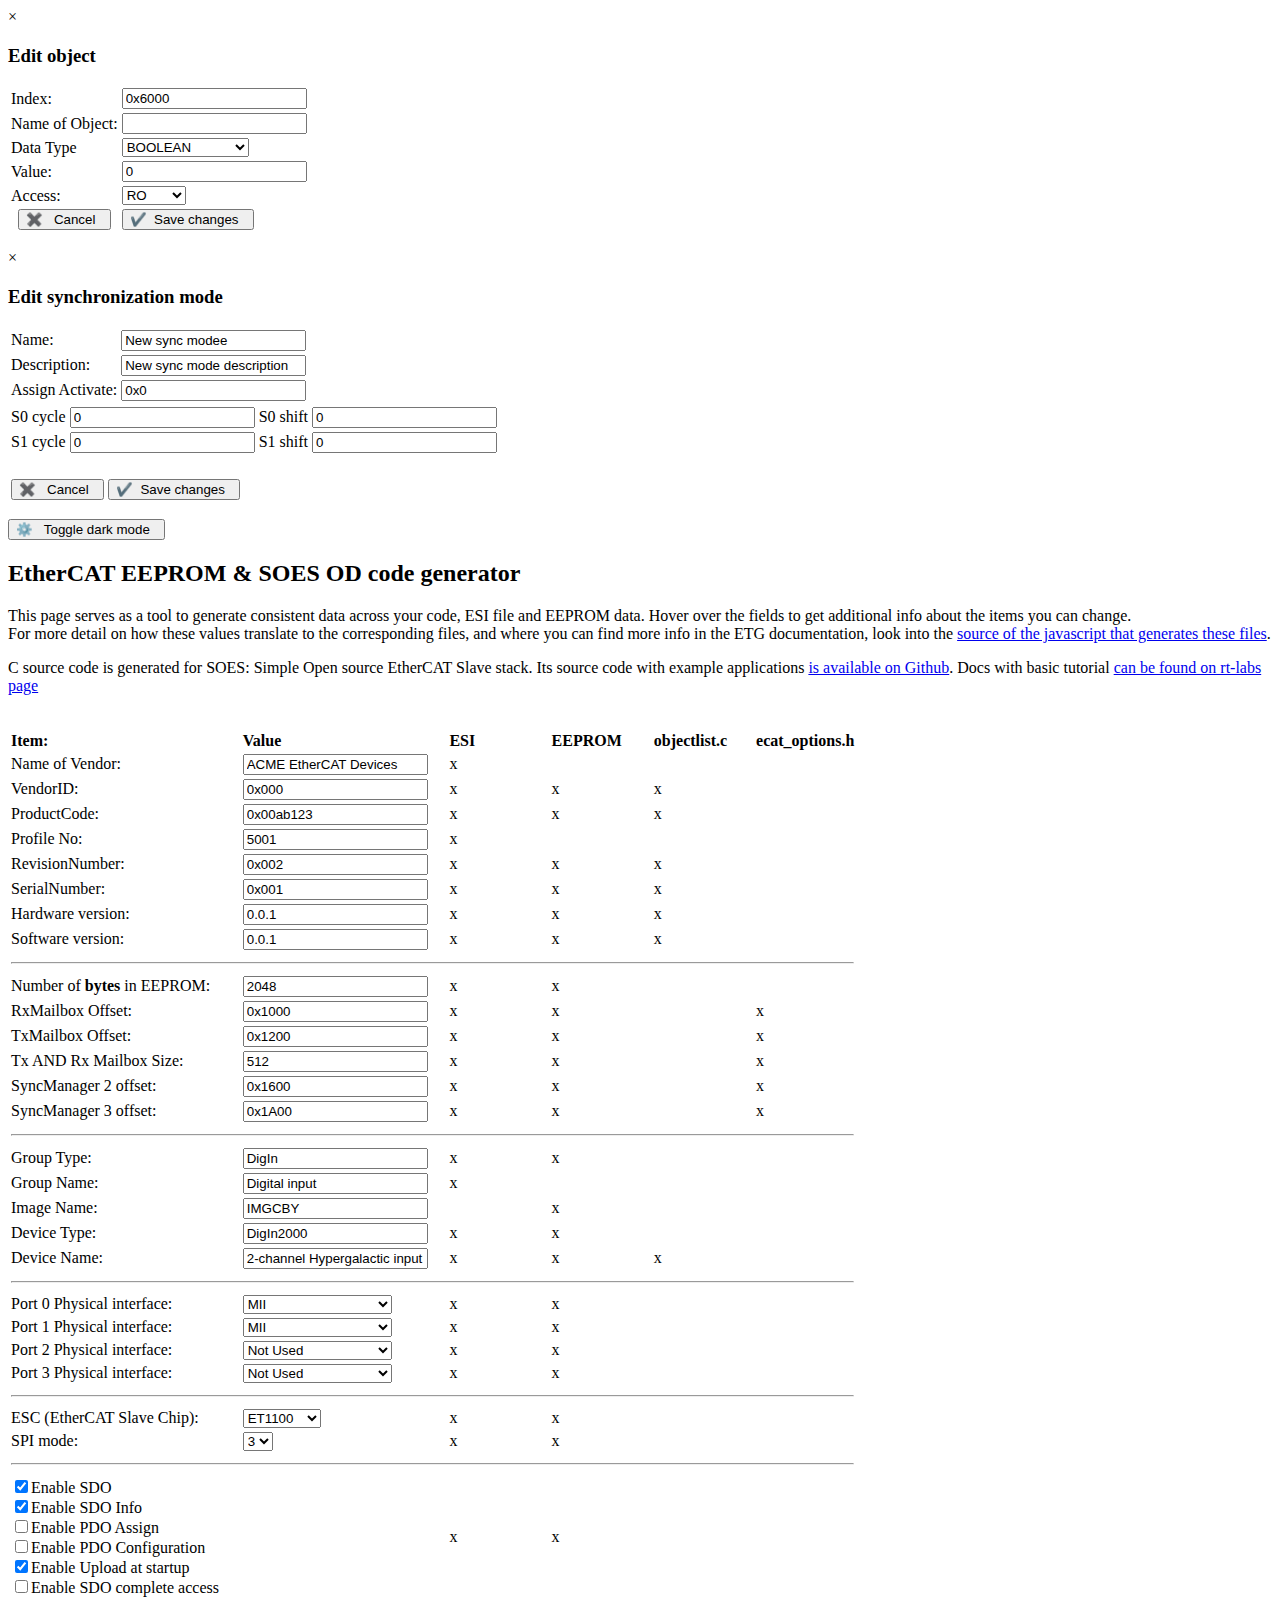
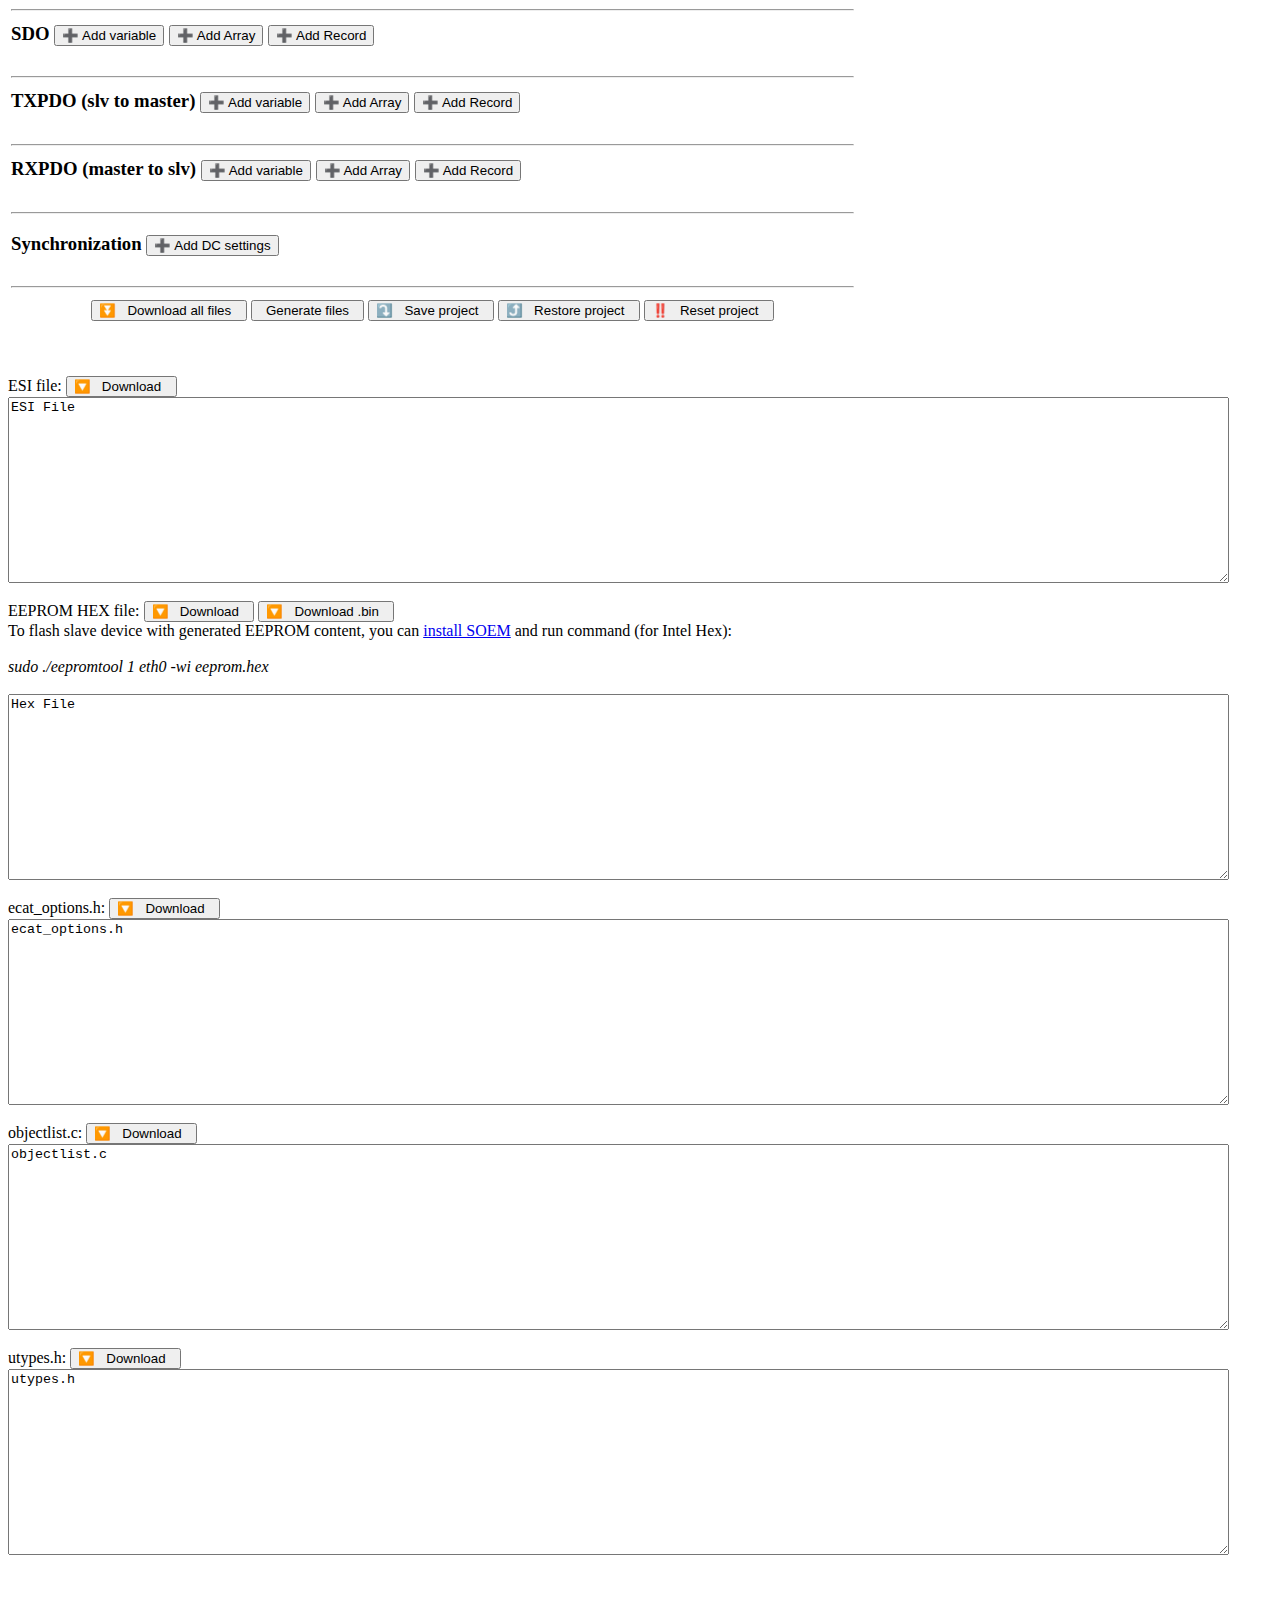
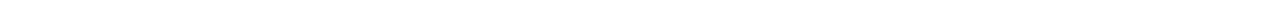
==== commit 48d50c32: "UI logic in separate module" ====
--- a/EEPROM_generator.html
+++ b/EEPROM_generator.html
@@ -4,7 +4,11 @@
    <script src="lib/jszip.min.js"></script>
 
    <script src="src/constants.js"></script>
+   <script src="src/od.js"></script>
+   <script src="src/file_io.js"></script>
+   <script src="src/backup.js"></script>
    <script src="src/EEPROM_generator.js"></script>
+   <script src="src/ui.js"></script>
    
    <link rel="stylesheet" href="styles/EEPROM_generator.css">
 </head>
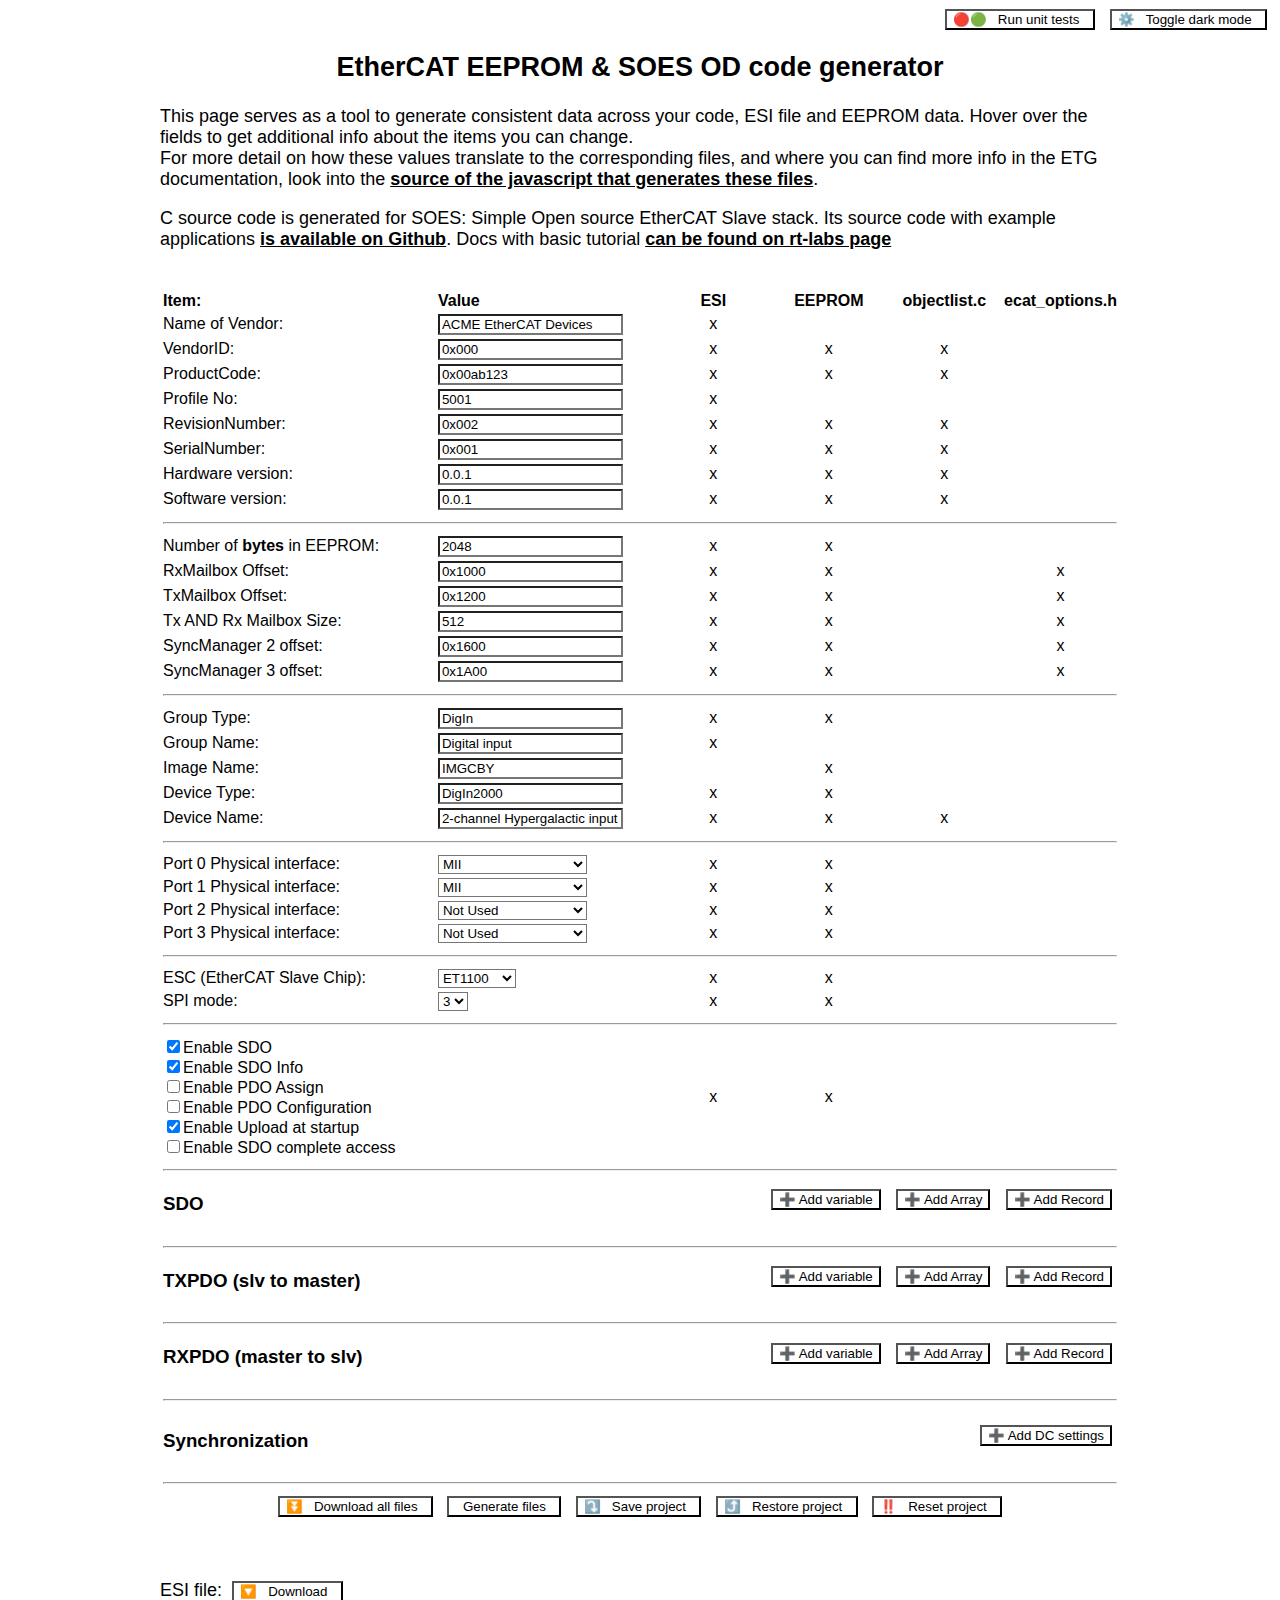
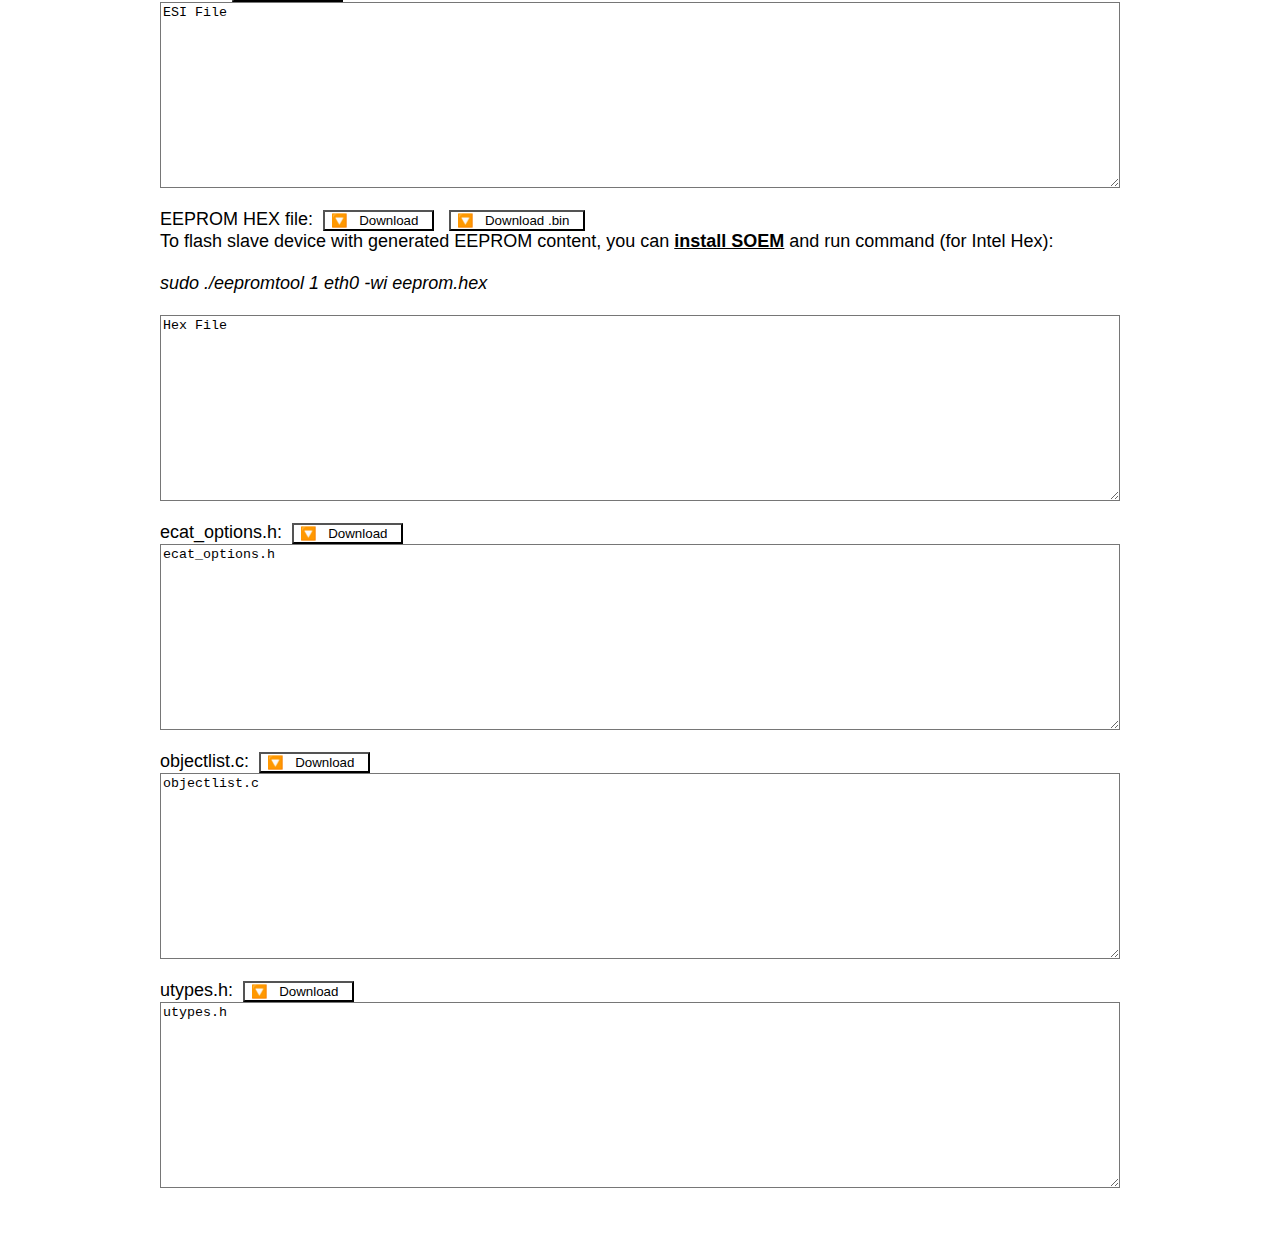
==== commit e3f84d6f: "In options there is link to unit tests" ====
--- a/EEPROM_generator.html
+++ b/EEPROM_generator.html
@@ -1,13 +1,28 @@
 <head>
    <meta charset="UTF-8">
    <title>🔁 ESI / EEPROM Generator for SOES</title>
+<!--
+ * SOES EEPROM generator
+ * This tool serves as:
+- EtherCAT Slave Information XML + EEPROM binary generator
+- SOES code generator
+
+ * Victor Sluiter 2013-2018
+ * Kuba Buda 2020-2021
+ -->
    <script src="lib/jszip.min.js"></script>
 
    <script src="src/constants.js"></script>
    <script src="src/od.js"></script>
    <script src="src/file_io.js"></script>
    <script src="src/backup.js"></script>
-   <script src="src/EEPROM_generator.js"></script>
+   
+   <script src="src/generators/ecat_options.js"></script>
+   <script src="src/generators/EEPROM.js"></script>
+   <script src="src/generators/esi_xml.js"></script>
+   <script src="src/generators/objectlist.js"></script>
+   <script src="src/generators/utypes.js"></script>   
+   
    <script src="src/ui.js"></script>
    
    <link rel="stylesheet" href="styles/EEPROM_generator.css">
@@ -120,9 +135,16 @@
       
    <div class="dark-mode-toggle-container">
       <span></span>
-      <button name="DarkMode"onClick='toggleDarkMode();' title="Toggle dark mode">
-         ⚙️ &nbsp; Toggle dark mode &nbsp;
-      </button>
+      <div>
+         <button name="tests" title="Run unit tests">
+            <a href="./tests.html" class="link-no-decoration">
+               🔴🟢 &nbsp; Run unit tests &nbsp;
+            </a>
+         </button>
+         <button name="DarkMode"onClick='toggleDarkMode();' title="Toggle dark mode">
+            ⚙️ &nbsp; Toggle dark mode &nbsp;
+         </button>
+      </div>
    </div>
 
    <div class="main-wrapper">
@@ -253,12 +275,13 @@
                </select></td><td>x</td><td>x</td><td>&nbsp;</td><td>&nbsp;</td>
             </tr>   
             <tr><td colspan="6"><hr></td</tr>
-            <tr><td><input type="checkbox" name="CoeDetails" value="EnableSDO" checked>Enable SDO<br>
-               <input type="checkbox" name="CoeDetails" value="EnableSDOInfo" checked>Enable SDO Info<br>
-               <input type="checkbox" name="CoeDetails" value="EnablePDOAssign">Enable PDO Assign<br>
-               <input type="checkbox" name="CoeDetails" value="EnablePDOConfiguration">Enable PDO Configuration<br>
-               <input type="checkbox" name="CoeDetails" value="EnableUploadAtStartup" checked>Enable Upload at startup<br>
-               <input type="checkbox" name="CoeDetails" value="EnableSDOCompleteAccess">Enable SDO complete access <br>
+            <tr><td>
+               <input type="checkbox" name="CoeDetailsEnableSDO" value="EnableSDO" checked>Enable SDO<br>
+               <input type="checkbox" name="CoeDetailsEnableSDOInfo" value="EnableSDOInfo" checked>Enable SDO Info<br>
+               <input type="checkbox" name="CoeDetailsEnablePDOAssign" value="EnablePDOAssign">Enable PDO Assign<br>
+               <input type="checkbox" name="CoeDetailsEnablePDOConfiguration" value="EnablePDOConfiguration">Enable PDO Configuration<br>
+               <input type="checkbox" name="CoeDetailsEnableUploadAtStartup" value="EnableUploadAtStartup" checked>Enable Upload at startup<br>
+               <input type="checkbox" name="CoeDetailsEnableSDOCompleteAccess" value="EnableSDOCompleteAccess">Enable SDO complete access <br>
                </td><td>&nbsp;</td><td>x</td><td>x</td><td>&nbsp;</td><td>&nbsp;</td>
             </tr>
             <tr><td colspan="6"><hr></td</tr>
--- a/styles/EEPROM_generator.css
+++ b/styles/EEPROM_generator.css
@@ -0,0 +1,148 @@
+:root {
+   --background-color: #fff;
+   --text-color: #000;
+   --input-color: #ffffff;
+}
+ 
+/* dark mode */
+[data-theme="dark"] {
+/* body, .modal-content { */
+   --background-color: #2D2D2D; /* #4D4D4D; */
+   --text-color: white;
+   --input-color: #3D3D3D;
+}
+
+tr td:nth-child(3) { 
+   text-align: center;
+}
+tr td:nth-child(4) { 
+   text-align: center;
+}
+tr td:nth-child(5) { 
+   text-align: center;
+}
+tr td:nth-child(6) { 
+   text-align: center;
+}
+/* The Modal (background) */
+.modal {
+   display: none; /* Hidden by default */
+   position: fixed; /* Stay in place */
+   z-index: 1; /* Sit on top */
+   padding-top: 18%; /* Location of the box */
+   left: 0;
+   top: 0;
+   width: 100%; /* Full width */
+   height: 100%; /* Full height */
+   overflow: auto; /* Enable scroll if needed */
+   background-color: rgb(0,0,0); /* Fallback color */
+   background-color: rgba(0,0,0,0.4); /* Black w/ opacity */
+}
+
+/* Modal Content */
+.modal-content {
+   background-color: var(--background-color);
+   margin: auto;
+   padding: 20px;
+   border: 1px solid #888;
+   width: 450px;
+}
+
+#editObjectTitle {
+   margin-bottom: 25px;
+}
+
+/* The Close Button */
+.close {
+   color: #aaaaaa;
+   float: right;
+   font-size: 28px;
+   font-weight: bold;
+}
+
+.close:hover,
+.close:focus {
+   color: #000;
+   text-decoration: none;
+   cursor: pointer;
+}
+
+/* main content layout */
+
+body {
+   font-family: Arial, Helvetica, sans-serif;
+   font-size: large;
+}
+
+div.main-wrapper {
+   margin: auto;
+   max-width: 960px;
+}
+
+h2, h3 {
+   text-align: center;
+}
+
+table, textarea {
+   width: 100%;
+}
+
+button {
+   margin-left: 5px;
+   margin-right: 5px;
+}
+
+div.dark-mode-toggle-container {
+   display: flex;
+   justify-content: space-between;
+   /* align-items: right; */
+   /* background-color: red; */
+}
+
+.odSectionHeading, .odItem, .odSubitem {
+   display: flex;
+   align-items: center;
+   justify-content: space-between;
+}
+
+div.odItem, div.odSubitem {
+   padding-top: 4px;
+   padding-bottom: 4px;
+   width: 100%;
+   border-top: 1px dotted;
+   border-bottom: 1px dotted;
+}
+
+h3.odSectionHeading {
+   text-align: left;
+}
+
+span.odSectionTitle {
+   font-weight: 800;
+   margin-top: 10px;
+   margin-right: -5px;
+}
+
+span.odSubitemContent {
+   margin-left: 15px;
+}
+
+body {
+   background-color: var(--background-color);
+   color: var(--text-color);
+}
+
+input, textarea, select, button {
+   background-color: var(--input-color);
+   color: var(--text-color);
+}
+
+a {
+   color: var(--text-color);
+   font-weight: 600;
+}
+
+a.link-no-decoration {
+   font-weight: 300; 
+   text-decoration: none;
+}